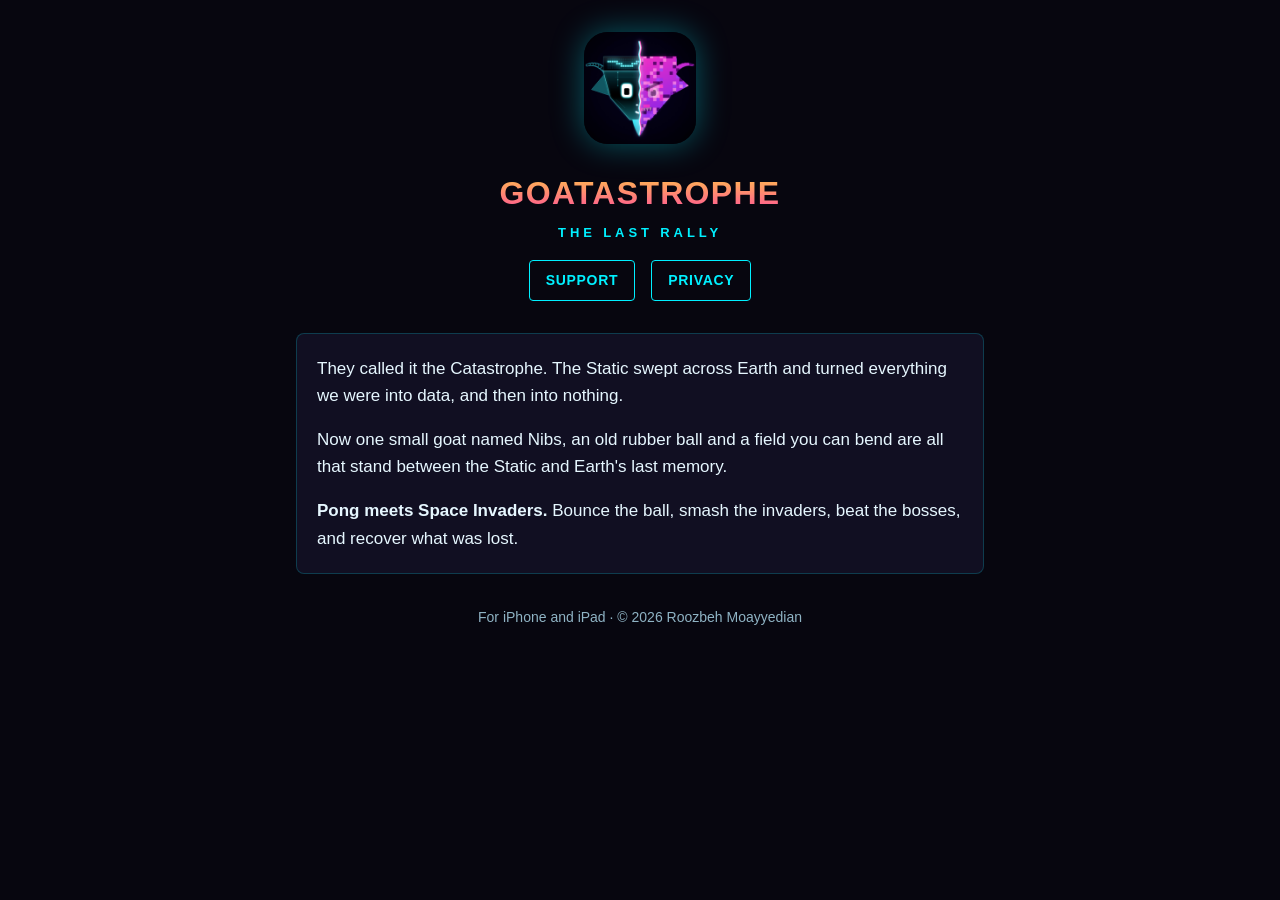
==== index.html @ 84122b06 "Goatastrophe: privacy policy, support page and app-ads.txt" ====
<!doctype html>
<html lang="en">
<head>
<meta charset="utf-8">
<meta name="viewport" content="width=device-width, initial-scale=1">
<title>Goatastrophe: The Last Rally</title>
<link rel="stylesheet" href="style.css">
</head>
<body>
<main>
<header>
  <img src="icon.png" alt="Goatastrophe app icon">
  <h1>GOATASTROPHE</h1>
  <div class="sub">THE LAST RALLY</div>
  <nav><a href="support.html">SUPPORT</a><a href="privacy.html">PRIVACY</a></nav>
</header>

<div class="card">
  <p>They called it the Catastrophe. The Static swept across Earth and turned everything we were into data, and then into nothing.</p>
  <p>Now one small goat named Nibs, an old rubber ball and a field you can bend are all that stand between the Static and Earth's last memory.</p>
  <p><strong>Pong meets Space Invaders.</strong> Bounce the ball, smash the invaders, beat the bosses, and recover what was lost.</p>
</div>

<p class="muted" style="text-align:center; margin-top:32px">For iPhone and iPad · © 2026 Roozbeh Moayyedian</p>
</main>
</body>
</html>
---- style.css ----
:root {
  --bg: #07060f;
  --panel: #110f22;
  --text: #e6f7ff;
  --muted: #8fb3c4;
  --cyan: #00f0ff;
  --pink: #ff3ea5;
  --gold: #ffd23f;
}
* { box-sizing: border-box; }
body {
  margin: 0;
  background: var(--bg);
  color: var(--text);
  font: 17px/1.6 -apple-system, BlinkMacSystemFont, "Segoe UI", Roboto, sans-serif;
}
main { max-width: 720px; margin: 0 auto; padding: 32px 16px 64px; }
header { text-align: center; margin-bottom: 32px; }
header img { width: 112px; height: 112px; border-radius: 24px; box-shadow: 0 0 32px rgba(0, 240, 255, .35); }
h1 {
  margin: 16px 0 4px;
  font-size: 32px;
  letter-spacing: .04em;
  background: linear-gradient(180deg, var(--gold), var(--pink));
  -webkit-background-clip: text;
  background-clip: text;
  color: transparent;
}
.sub { color: var(--cyan); letter-spacing: .3em; font-size: 13px; font-weight: 700; }
h2 { color: var(--cyan); font-size: 20px; margin-top: 32px; }
a { color: var(--cyan); }
p, li { color: var(--text); }
.muted { color: var(--muted); font-size: 14px; }
nav { display: flex; gap: 16px; justify-content: center; margin-top: 16px; flex-wrap: wrap; }
nav a {
  padding: 8px 16px;
  border: 1.5px solid var(--cyan);
  border-radius: 4px;
  text-decoration: none;
  font-weight: 700;
  font-size: 14px;
  letter-spacing: .05em;
}
.card { background: var(--panel); border: 1px solid rgba(0, 240, 255, .2); border-radius: 8px; padding: 4px 20px; margin-top: 16px; }
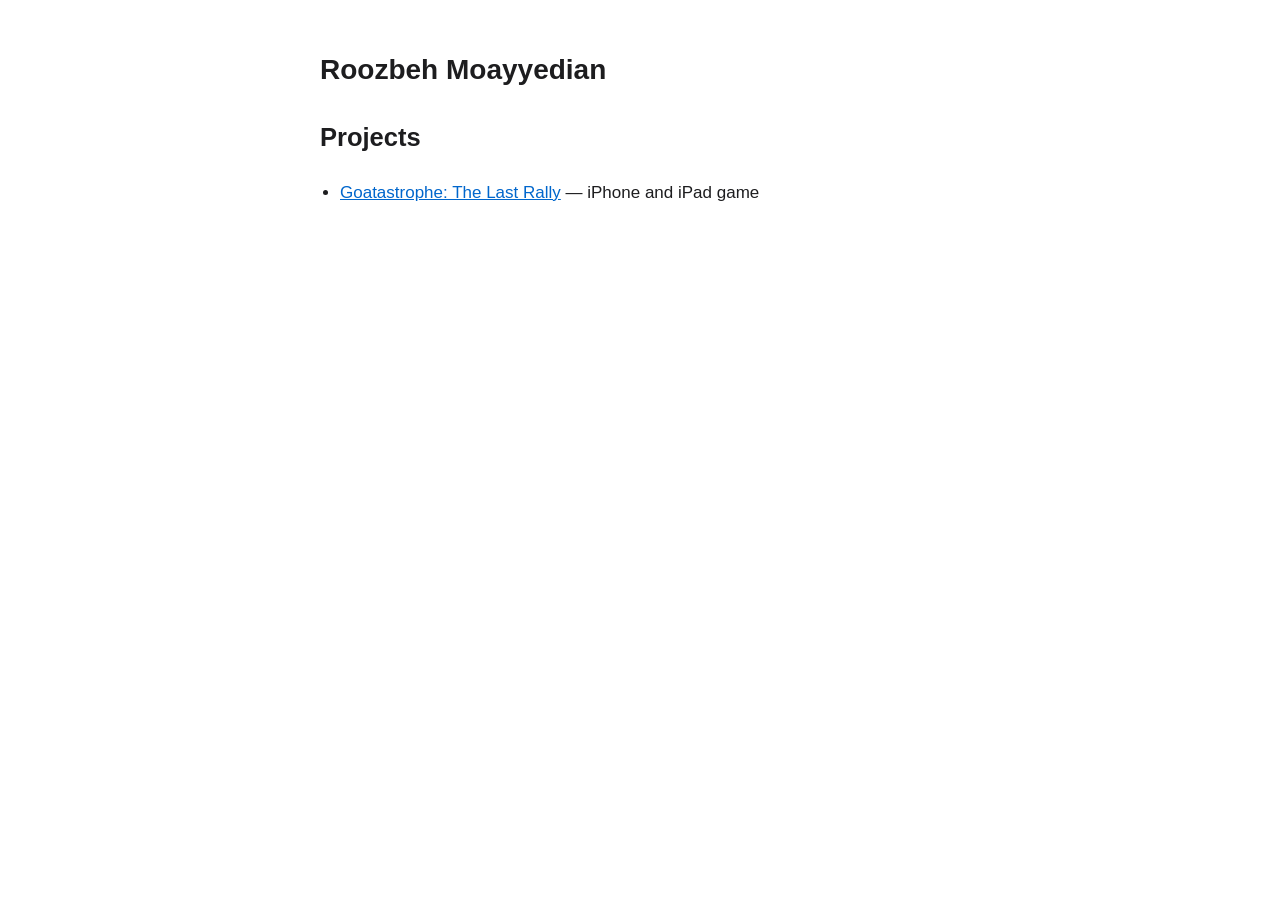
==== commit b715bd96: "Personal home page; Goatastrophe moved to its own repo" ====
--- a/index.html
+++ b/index.html
@@ -3,25 +3,25 @@
 <head>
 <meta charset="utf-8">
 <meta name="viewport" content="width=device-width, initial-scale=1">
-<title>Goatastrophe: The Last Rally</title>
-<link rel="stylesheet" href="style.css">
+<title>Roozbeh Moayyedian</title>
+<style>
+  :root { --bg: #ffffff; --text: #1d1d1f; --muted: #6e6e73; --link: #0066cc; }
+  @media (prefers-color-scheme: dark) { :root { --bg: #000000; --text: #f5f5f7; --muted: #a1a1a6; --link: #2997ff; } }
+  body { margin: 0; background: var(--bg); color: var(--text); font: 17px/1.6 -apple-system, BlinkMacSystemFont, "Segoe UI", Roboto, sans-serif; }
+  main { max-width: 640px; margin: 0 auto; padding: 48px 16px; }
+  h1 { font-size: 28px; margin: 0 0 24px; }
+  ul { padding-left: 20px; }
+  a { color: var(--link); }
+  .muted { color: var(--muted); font-size: 14px; }
+</style>
 </head>
 <body>
 <main>
-<header>
-  <img src="icon.png" alt="Goatastrophe app icon">
-  <h1>GOATASTROPHE</h1>
-  <div class="sub">THE LAST RALLY</div>
-  <nav><a href="support.html">SUPPORT</a><a href="privacy.html">PRIVACY</a></nav>
-</header>
-
-<div class="card">
-  <p>They called it the Catastrophe. The Static swept across Earth and turned everything we were into data, and then into nothing.</p>
-  <p>Now one small goat named Nibs, an old rubber ball and a field you can bend are all that stand between the Static and Earth's last memory.</p>
-  <p><strong>Pong meets Space Invaders.</strong> Bounce the ball, smash the invaders, beat the bosses, and recover what was lost.</p>
-</div>
-
-<p class="muted" style="text-align:center; margin-top:32px">For iPhone and iPad · © 2026 Roozbeh Moayyedian</p>
+<h1>Roozbeh Moayyedian</h1>
+<h2>Projects</h2>
+<ul>
+  <li><a href="/goatastrophe/">Goatastrophe: The Last Rally</a> — iPhone and iPad game</li>
+</ul>
 </main>
 </body>
 </html>
